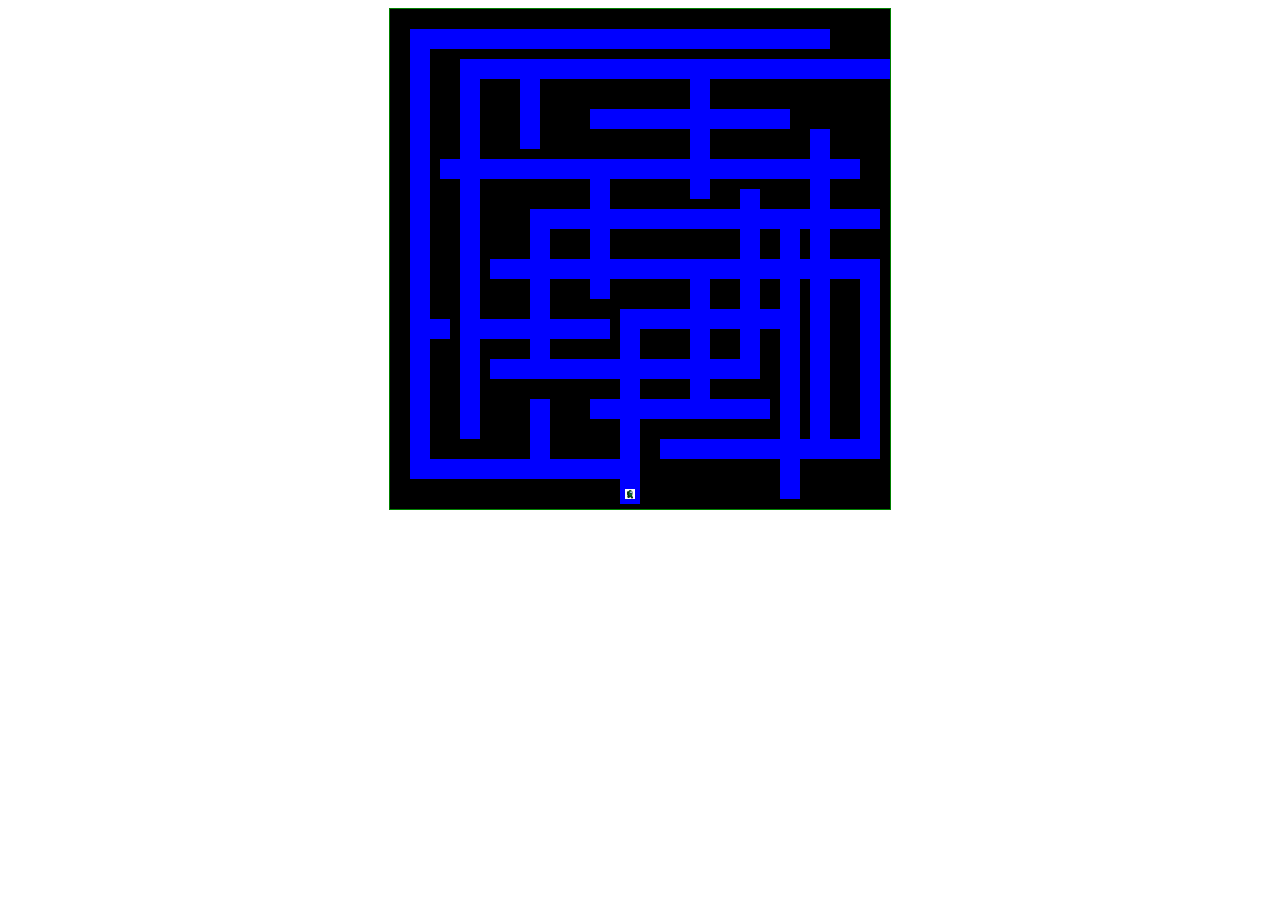
==== index.html @ 441c7788 "Only made the paths" ====
<!DOCTYPE html>
<html lang="en">
<head>
    <meta charset="UTF-8">
    <meta http-equiv="X-UA-Compatible" content="IE=edge">
    <meta name="viewport" content="width=device-width, initial-scale=1.0">
    <link rel="stylesheet" href="style.css">
    <title>1st_Project</title>
</head>
<body>
    <audio src="./music/Among Us Drip Theme Song Original (Among Us Trap Remix - Amogus Meme Music).mp3"></audio>
    <canvas id="maze" width="500" height="500"></canvas>
    <script src="index.js"></script>
    
</body>
</html>
---- style.css ----
body {
    text-align: center;
    background-image: "./images/amogUsBackground.jpg";
    background-size: auto;
}

canvas {
    border: 1px solid green;
    background-color: black;
}
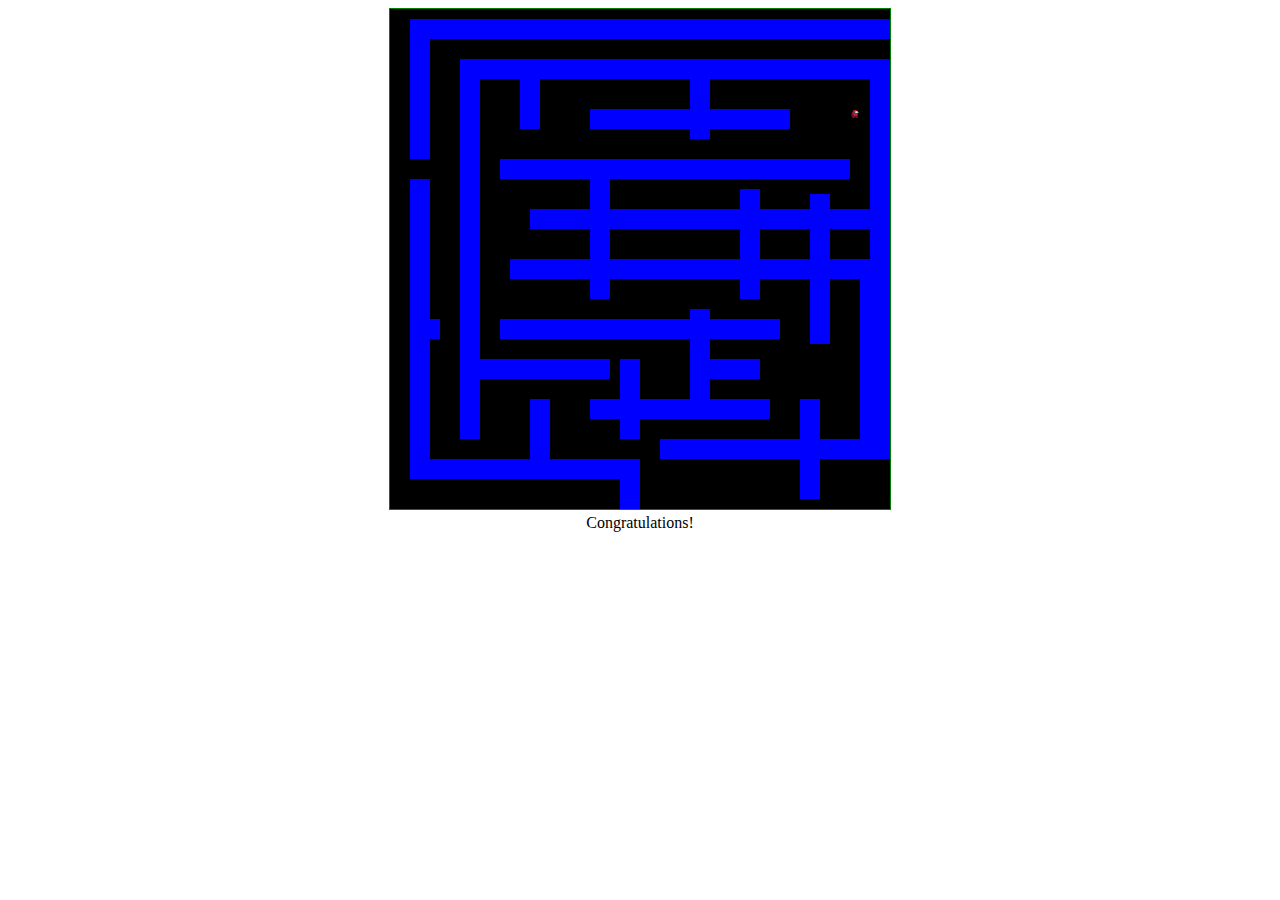
==== commit e761cde0: "added detectedObstacles and the finnish point" ====
--- a/index.html
+++ b/index.html
@@ -8,9 +8,11 @@
     <title>1st_Project</title>
 </head>
 <body>
-    <audio src="./music/Among Us Drip Theme Song Original (Among Us Trap Remix - Amogus Meme Music).mp3"></audio>
+    <audio id="audio" src="./music/Among Us Drip Theme Song Original (Among Us Trap Remix - Amogus Meme Music).mp3"></audio>
     <canvas id="maze" width="500" height="500"></canvas>
+    <div id="div"></div> 
+    <script src="Obstacle.js"></script>
+    <script src="Player.js"></script>
     <script src="index.js"></script>
-    
 </body>
 </html>--- a/style.css
+++ b/style.css
@@ -7,4 +7,8 @@
 canvas {
     border: 1px solid green;
     background-color: black;
+}
+
+div {
+    color: black;
 }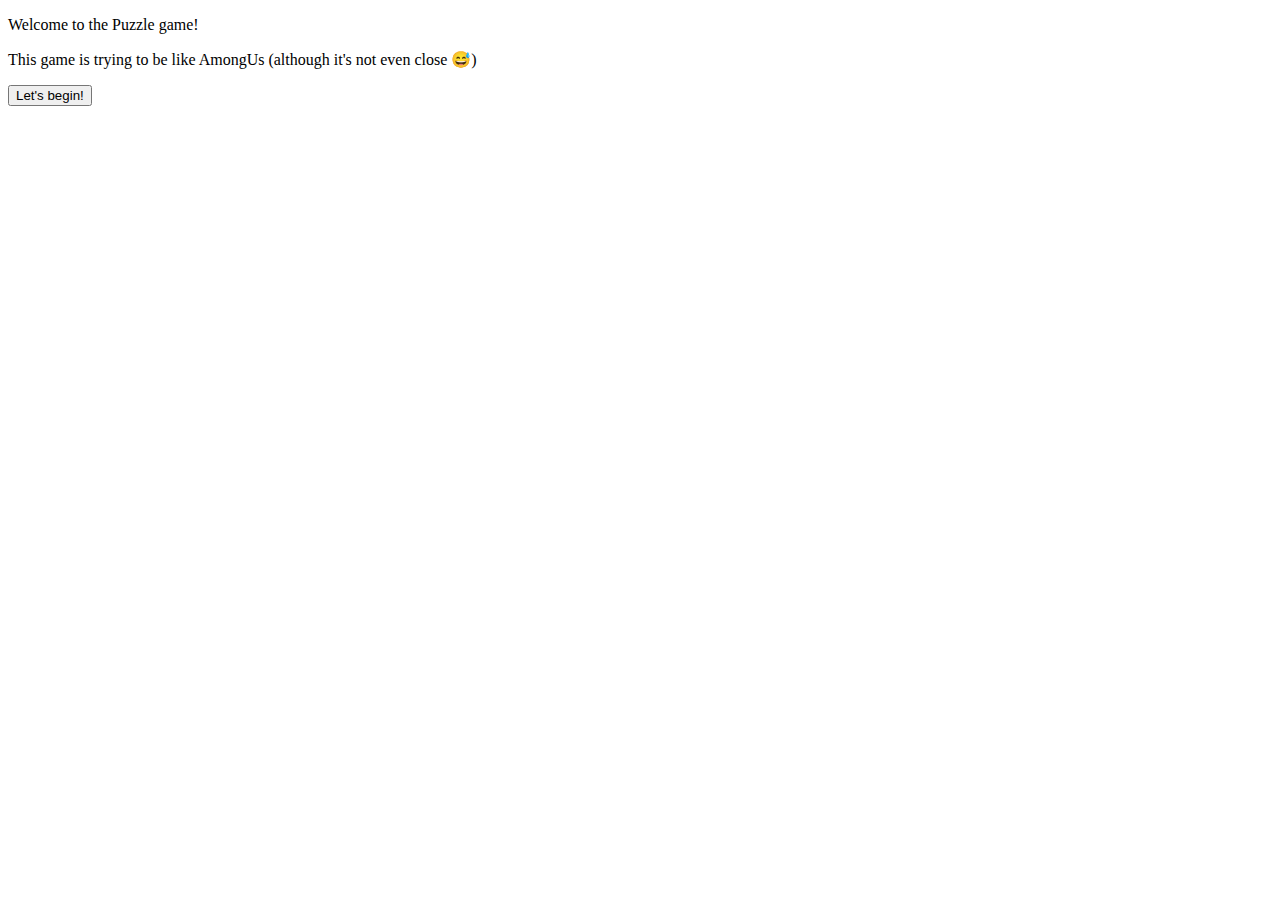
==== commit 7f97b928: "Level 1 completed, added music" ====
--- a/index.html
+++ b/index.html
@@ -8,9 +8,18 @@
     <title>1st_Project</title>
 </head>
 <body>
-    <audio id="audio" src="./music/Among Us Drip Theme Song Original (Among Us Trap Remix - Amogus Meme Music).mp3"></audio>
-    <canvas id="maze" width="500" height="500"></canvas>
-    <div id="div"></div> 
+    <!-- <audio id="audio" src="./music/Among Us Drip Theme Song Original (Among Us Trap Remix - Amogus Meme Music).mp3"></audio> -->
+    <div id="game-intro"> 
+        <p>Welcome to the Puzzle game!</p>
+        <p>This game is trying to be like AmongUs (although it's not even close 😅)</p>
+        <button id="start-button"> Let's begin!</button>
+    </div>
+   
+    <div id="game-board">
+        <canvas id="maze" width="500" height="500"></canvas> 
+    </div>
+
+    
     <script src="Obstacle.js"></script>
     <script src="Player.js"></script>
     <script src="index.js"></script>
--- a/style.css
+++ b/style.css
@@ -1,14 +1,19 @@
-body {
+/*body {
     text-align: center;
     background-image: "./images/amogUsBackground.jpg";
     background-size: auto;
-}
+}*/
 
 canvas {
     border: 1px solid green;
     background-color: black;
+    background-size: cover;
 }
 
 div {
     color: black;
+}
+
+#game-board {
+    display: none;
 }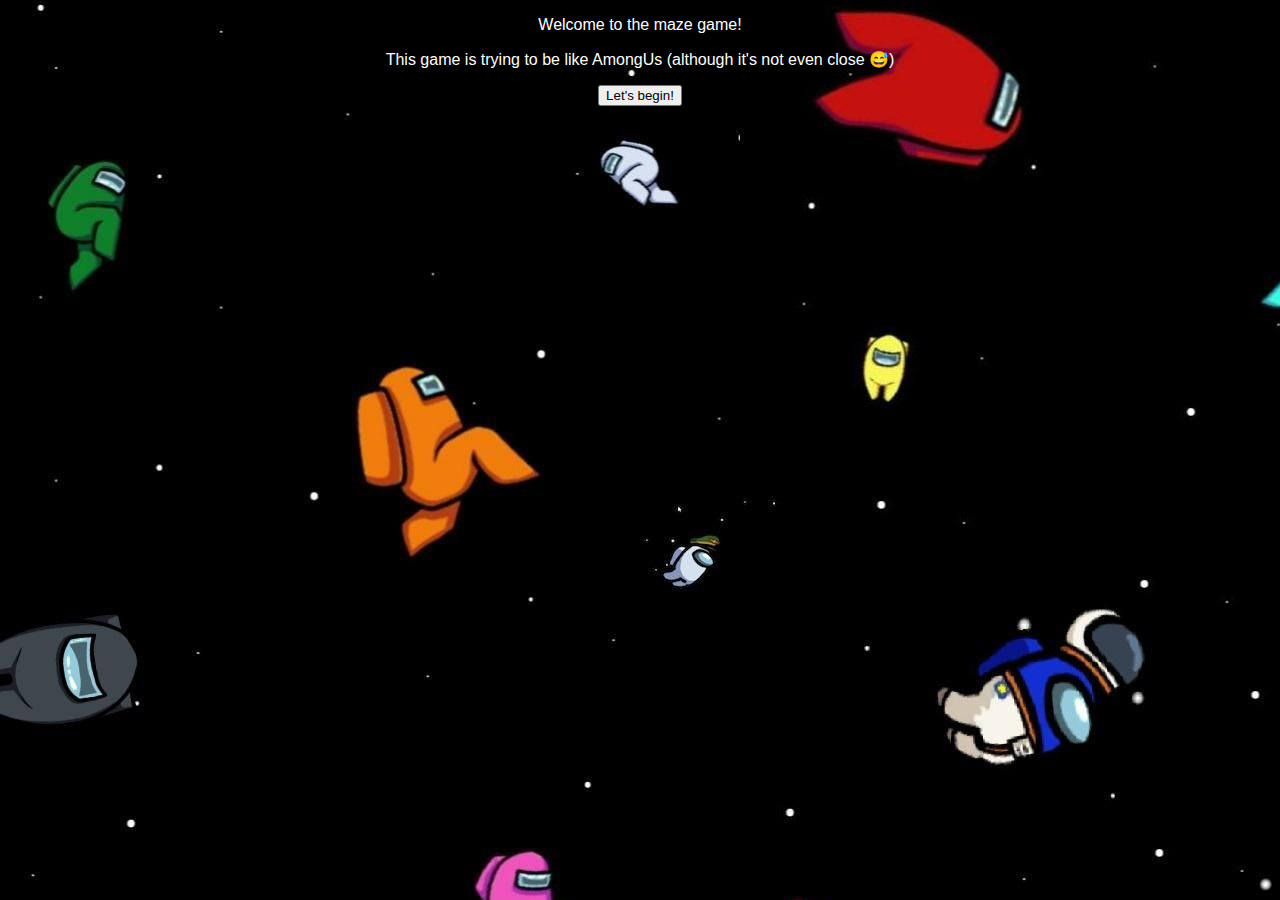
==== commit 4a245b60: "game completed" ====
--- a/index.html
+++ b/index.html
@@ -10,11 +10,14 @@
 <body>
     <!-- <audio id="audio" src="./music/Among Us Drip Theme Song Original (Among Us Trap Remix - Amogus Meme Music).mp3"></audio> -->
     <div id="game-intro"> 
-        <p>Welcome to the Puzzle game!</p>
+        <p>Welcome to the maze game!</p>
         <p>This game is trying to be like AmongUs (although it's not even close 😅)</p>
         <button id="start-button"> Let's begin!</button>
     </div>
    
+    <p id='p'>Congratulations!!!</p>
+    <p id='p2'>You won nothing! But thanks for playing! ♥</p>
+    <p id='p3'><img src="./images/am0ngsusxh-36.gif" alt="celebrating"></p>
     <div id="game-board">
         <canvas id="maze" width="500" height="500"></canvas> 
     </div>
--- a/style.css
+++ b/style.css
@@ -1,11 +1,20 @@
-/*body {
+body {
     text-align: center;
-    background-image: "./images/amogUsBackground.jpg";
     background-size: auto;
-}*/
+    font-family: 'Franklin Gothic Medium', 'Arial Narrow', Arial, sans-serif;
+    background: url('./images/amogUsBackground.jpg');
+}
+
+p {
+    display: flex;
+    flex-direction: column;
+    align-items: center;
+    color: white;
+    
+  }
 
 canvas {
-    border: 1px solid green;
+    border: 1px solid white;
     background-color: black;
     background-size: cover;
 }
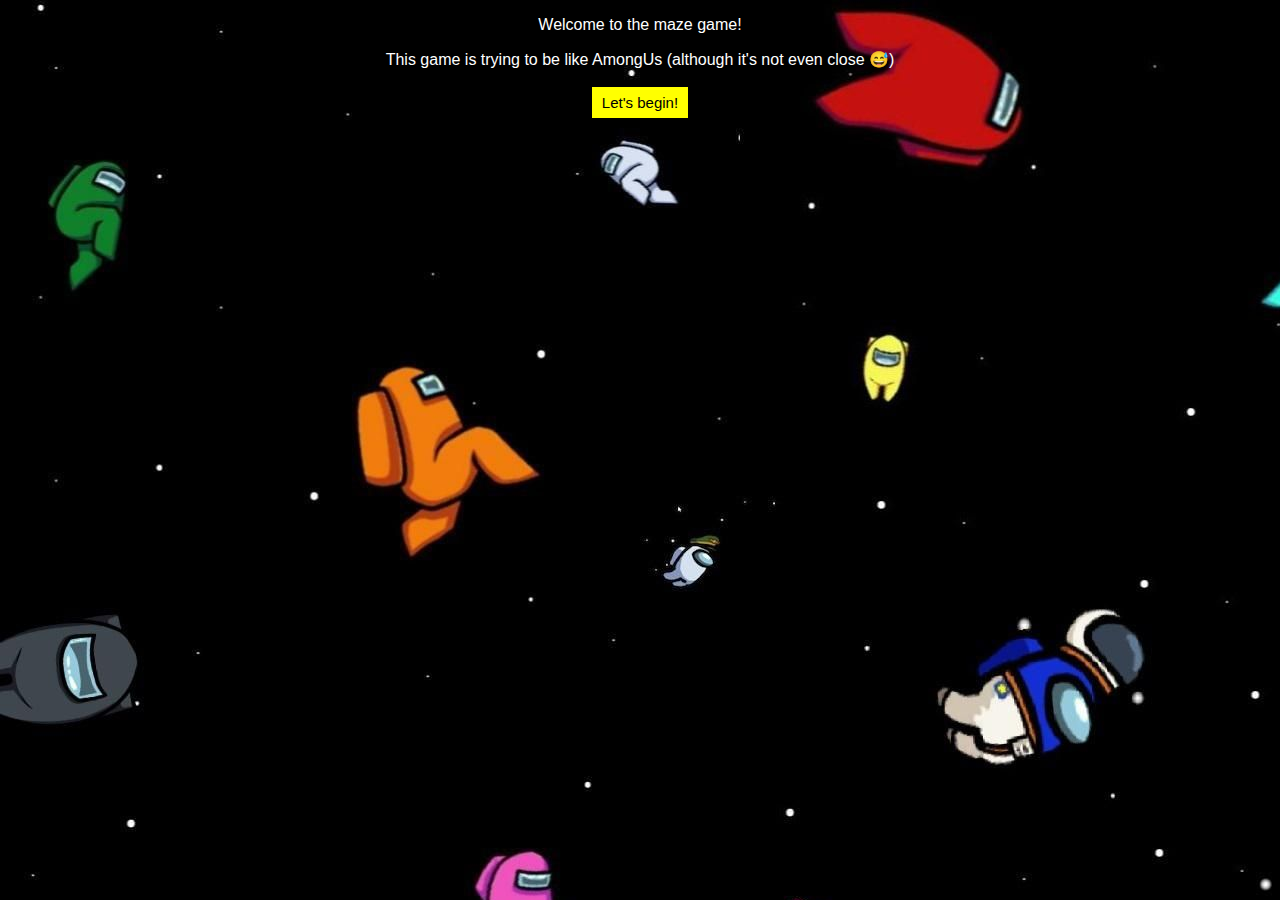
==== commit 2e949e12: "changed buttons with CSS" ====
--- a/index.html
+++ b/index.html
@@ -5,24 +5,35 @@
     <meta http-equiv="X-UA-Compatible" content="IE=edge">
     <meta name="viewport" content="width=device-width, initial-scale=1.0">
     <link rel="stylesheet" href="style.css">
-    <title>1st_Project</title>
+    <title>Maze Game</title>
 </head>
 <body>
     <!-- <audio id="audio" src="./music/Among Us Drip Theme Song Original (Among Us Trap Remix - Amogus Meme Music).mp3"></audio> -->
     <div id="game-intro"> 
         <p>Welcome to the maze game!</p>
         <p>This game is trying to be like AmongUs (although it's not even close 😅)</p>
-        <button id="start-button"> Let's begin!</button>
+        <button id="start-button">Let's begin!</button>
     </div>
-   
-    <p id='p'>Congratulations!!!</p>
-    <p id='p2'>You won nothing! But thanks for playing! ♥</p>
-    <p id='p3'><img src="./images/am0ngsusxh-36.gif" alt="celebrating"></p>
+    <div id='won'>
+        <p>Congratulations!!!</p>
+        <p>You won nothing! But thanks for playing! ♥</p>
+        <p><img src="./images/am0ngsusxh-36.gif" alt="celebrating"></p>
+        <p>Want to try again?</p>
+        <p><button><a href="https://www.youtube.com/watch?v=dQw4w9WgXcQ&ab_channel=RickAstleyVEVO">Yes</a></button><button id='restart'>No</button</p>
+    </div>
+    <div id="lost">
+        <p style='color: red'>YOU FOOL</p>
+        <p>Don't worry too much...</p>
+        <p><i>"Believe that you can do it. See it in your mind. See it finished before you ever start."</i> - Bob Ross (1986)</p>
+        <p><button id='restart-button'>Try Again</button></p>
+    </div>
+
+        <p id="p"></p>
+
+
     <div id="game-board">
         <canvas id="maze" width="500" height="500"></canvas> 
     </div>
-
-    
     <script src="Obstacle.js"></script>
     <script src="Player.js"></script>
     <script src="index.js"></script>
--- a/style.css
+++ b/style.css
@@ -10,8 +10,12 @@
     flex-direction: column;
     align-items: center;
     color: white;
-    
   }
+
+a {
+    text-decoration: none;
+    color: black;
+}
 
 canvas {
     border: 1px solid white;
@@ -25,4 +29,31 @@
 
 #game-board {
     display: none;
+}
+
+#start-button{
+    border: 2px solid;
+    font-family: Impact, Haettenschweiler, 'Arial Narrow Bold', sans-serif;
+    font-size: 10px;
+    background-color: yellow;
+    color: black;
+    width: 100px;
+    height: 35px;
+    font-size: 15px;
+}
+
+#p {
+    font-family: Impact, Haettenschweiler, 'Arial Narrow Bold', sans-serif;
+}
+
+button {
+    border: 2px solid;
+    font-family: Impact, Haettenschweiler, 'Arial Narrow Bold', sans-serif;
+    font-size: 10px;
+    background-color: yellow;
+    color: black;
+    width: 100px;
+    height: 35px;
+    font-size: 15px;
+    text-decoration: none;
 }